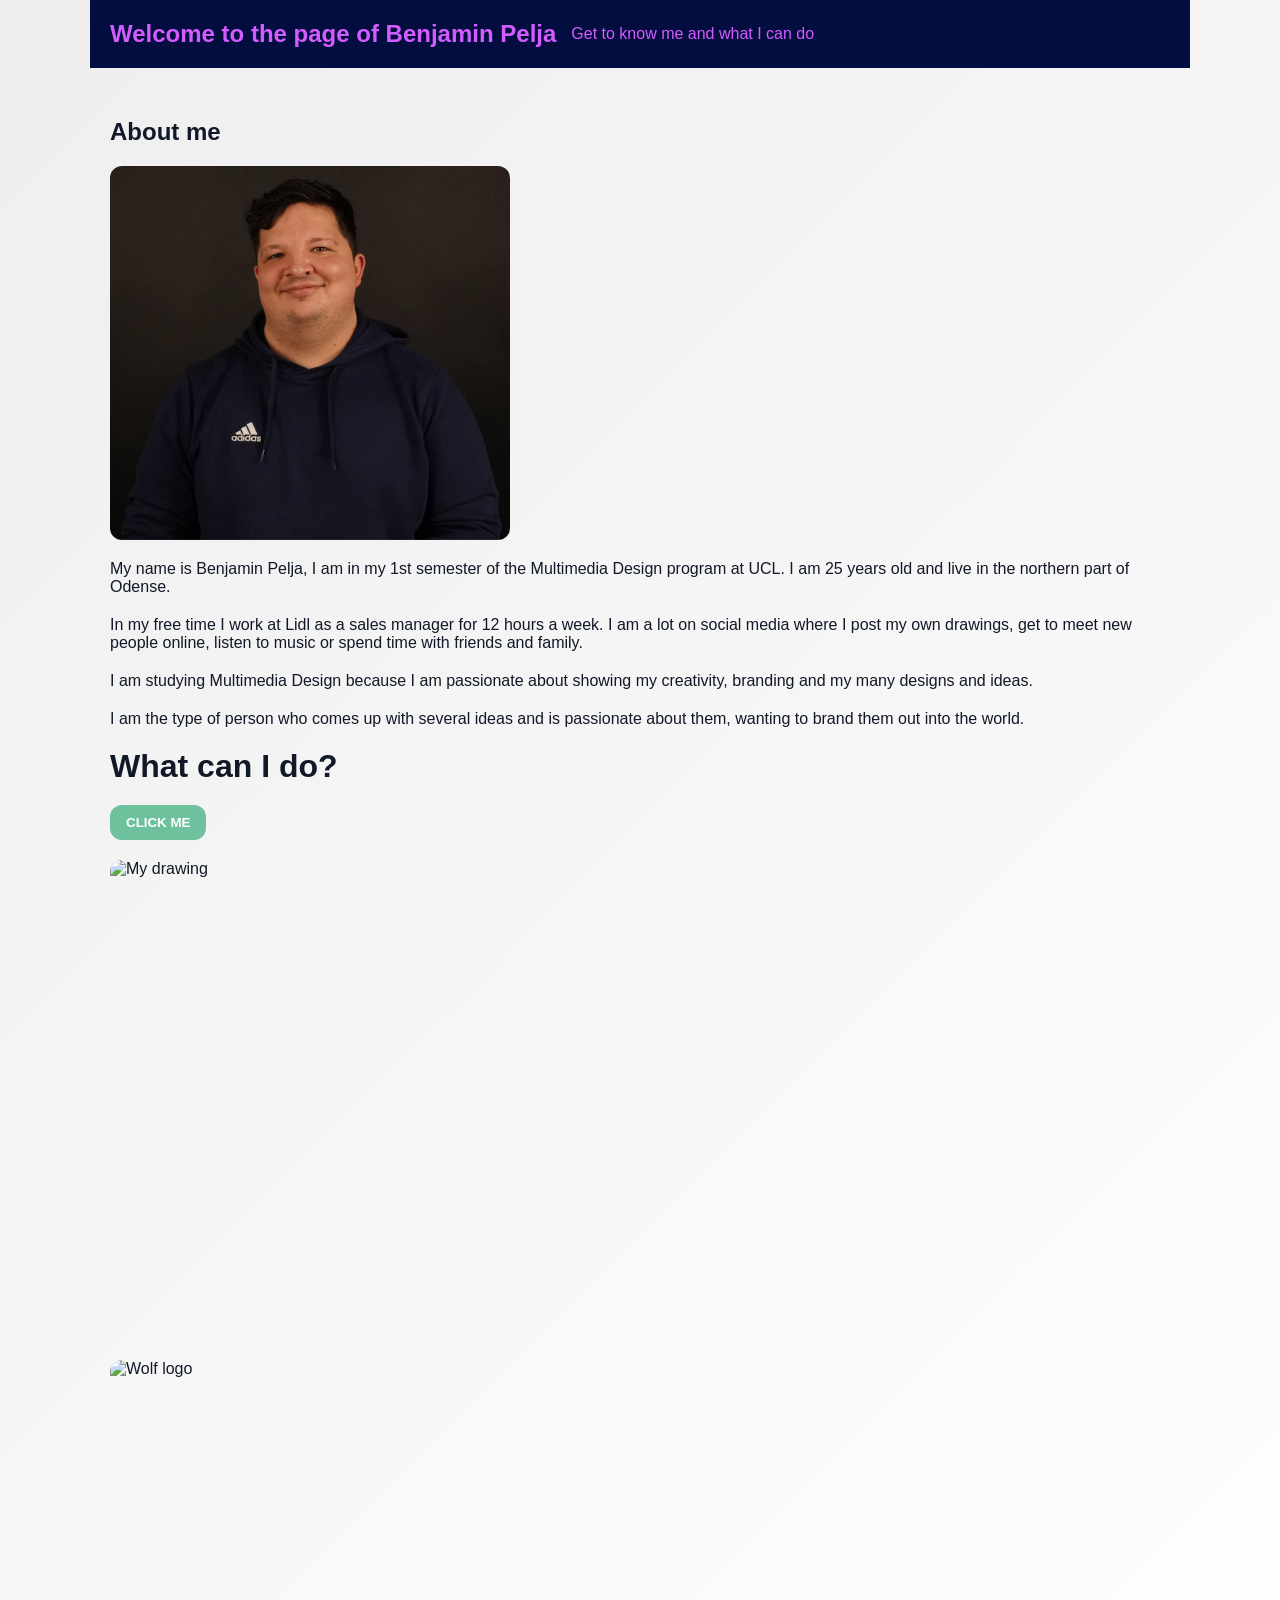
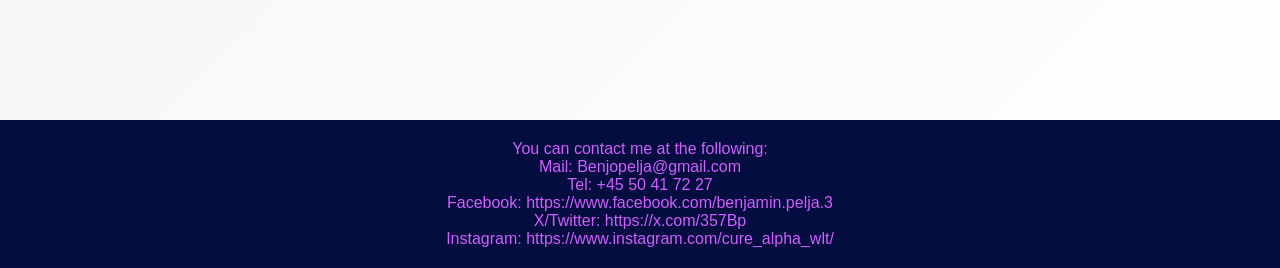
==== Project3./Index.html @ f9e0e4e5 "Add files via upload" ====
<!DOCTYPE html>
<html lang="da">
<head>
  <meta charset="UTF-8">
  <title>Min første hjemmeside</title>
  <link rel="stylesheet" href="Project3.css">
</head>

<body>
</body>
</html>

  <header>
    <h2>Welcome to the page of Benjamin Pelja</h2>
    <p>Get to know me and what I can do</p>
  </header>

  <main>
    <h2>About me</h2>

    <img src="Screenshot.png" alt="My picture" width="400" height="400">

    <p>
      My name is Benjamin Pelja, I am in my 1st semester of the Multimedia Design program at UCL.
      I am 25 years old and live in the northern part of Odense.
    </p>

    <p>
      In my free time I work at Lidl as a sales manager for 12 hours a week.
      I am a lot on social media where I post my own drawings, get to meet new people online,
      listen to music or spend time with friends and family.
    </p>

    <p>
      I am studying Multimedia Design because I am passionate about showing my creativity,
      branding and my many designs and ideas.
    </p>

    <p>
      I am the type of person who comes up with several ideas and is passionate about them,
      wanting to brand them out into the world.
    </p>

    <h1>What can I do?</h1>

    <a href="Project3E.html">
      <button>CLICK ME</button>
    </a>

    <div class="image-row">
      <img src="Chibi-malik.png" alt="My drawing" width="500" height="500">
      <img src="Wolf-logo.png" alt="Wolf logo" width="400" height="300">
    </div>
  </main>

  <footer>
    <p>You can contact me at the following:</p>
    <p>Mail: Benjopelja@gmail.com</p>
    <p>Tel: +45 50 41 72 27</p>
    <p>Facebook: https://www.facebook.com/benjamin.pelja.3</p>
    <p>X/Twitter: https://x.com/357Bp</p>
    <p>Instagram: https://www.instagram.com/cure_alpha_wlt/</p>
  </footer>

</body>
</html>
---- Project3./Project3.css ----
/* =========================
   GLOBAL SETTINGS
========================= */
:root {
  --primary: #040d3f;
  --accent: rgb(211, 92, 254);
  --background: #eeeeee;
  --card-bg: #ffffff;
  --radius: 14px;
  --transition: 300ms ease;
  font-family: Inter, Arial, sans-serif;
}

* {
  margin: 0;
  padding: 0;
  box-sizing: border-box;
}

/* =========================
   BODY
========================= */
body {
  min-height: 100vh;
  background: linear-gradient(135deg, var(--background), #ffffff);
  color: #111827;
  display: flex;
  flex-direction: column;
  align-items: center;
}

/* =========================
   HEADER
========================= */
header {
  width: 100%;
  max-width: 1100px;
  background: var(--primary);
  color: var(--accent);
  padding: 20px;
  display: flex;
  align-items: center;
  gap: 15px;
  margin-bottom: 30px;
}

header h1,
header h2,
header p {
  color: var(--accent);
}

/* =========================
   LOGO
========================= */
.logo {
  width: 56px;
  height: 56px;
  border-radius: 12px;
  background: #6ec19d;
  display: flex;
  align-items: center;
  justify-content: center;
  font-weight: bold;
  color: #fff;
}

/* =========================
   MAIN LAYOUT
========================= */
main {
  width: 100%;
  max-width: 1100px;
  padding: 20px;
  display: grid;
  gap: 20px;
}

/* =========================
   CARDS
========================= */
.card {
  background: var(--card-bg);
  border-radius: var(--radius);
  padding: 18px;
  box-shadow: 0 10px 30px rgba(0,0,0,0.12);
  transition: transform var(--transition);
}

.card:hover {
  transform: translateY(-6px);
}

.card h2 {
  margin-bottom: 10px;
}

.card p {
  line-height: 1.5;
}

/* =========================
   BADGES
========================= */
.badge {
  display: inline-block;
  padding: 6px 10px;
  border-radius: 999px;
  font-size: 0.8rem;
  font-weight: bold;
  border: 1px solid #6ec19d;
  margin-bottom: 10px;
}

/* =========================
   BUTTONS & LINKS
========================= */
a {
  text-decoration: none;
}

button,
.btn {
  padding: 10px 16px;
  border-radius: 12px;
  border: none;
  background: #6ec19d;
  color: white;
  font-weight: bold;
  cursor: pointer;
  transition: transform 0.2s ease, opacity 0.2s ease;
}

button:hover,
.btn:hover {
  transform: scale(1.05);
  opacity: 0.9;
}

/* =========================
   IMAGES & VIDEO
========================= */
img,
video {
  max-width: 100%;
  height: auto;
  border-radius: 12px;
  display: block;
}

/* =========================
   FOOTER
========================= */
footer {
  width: 100%;
  background: var(--primary);
  color: var(--accent);
  text-align: center;
  padding: 20px;
  margin-top: 40px;
}

/* =========================
   RESPONSIVE GRID
========================= */
@media (max-width: 900px) {
  main {
    grid-template-columns: repeat(2, 1fr);
  }
}

@media (max-width: 560px) {
  main {
    grid-template-columns: 1fr;
  }

  header {
    flex-direction: column;
    text-align: center;
  }
}

/* =========================
   ACCESSIBILITY
========================= */
:focus {
  outline: 3px solid var(--primary);
  outline-offset: 4px;
}
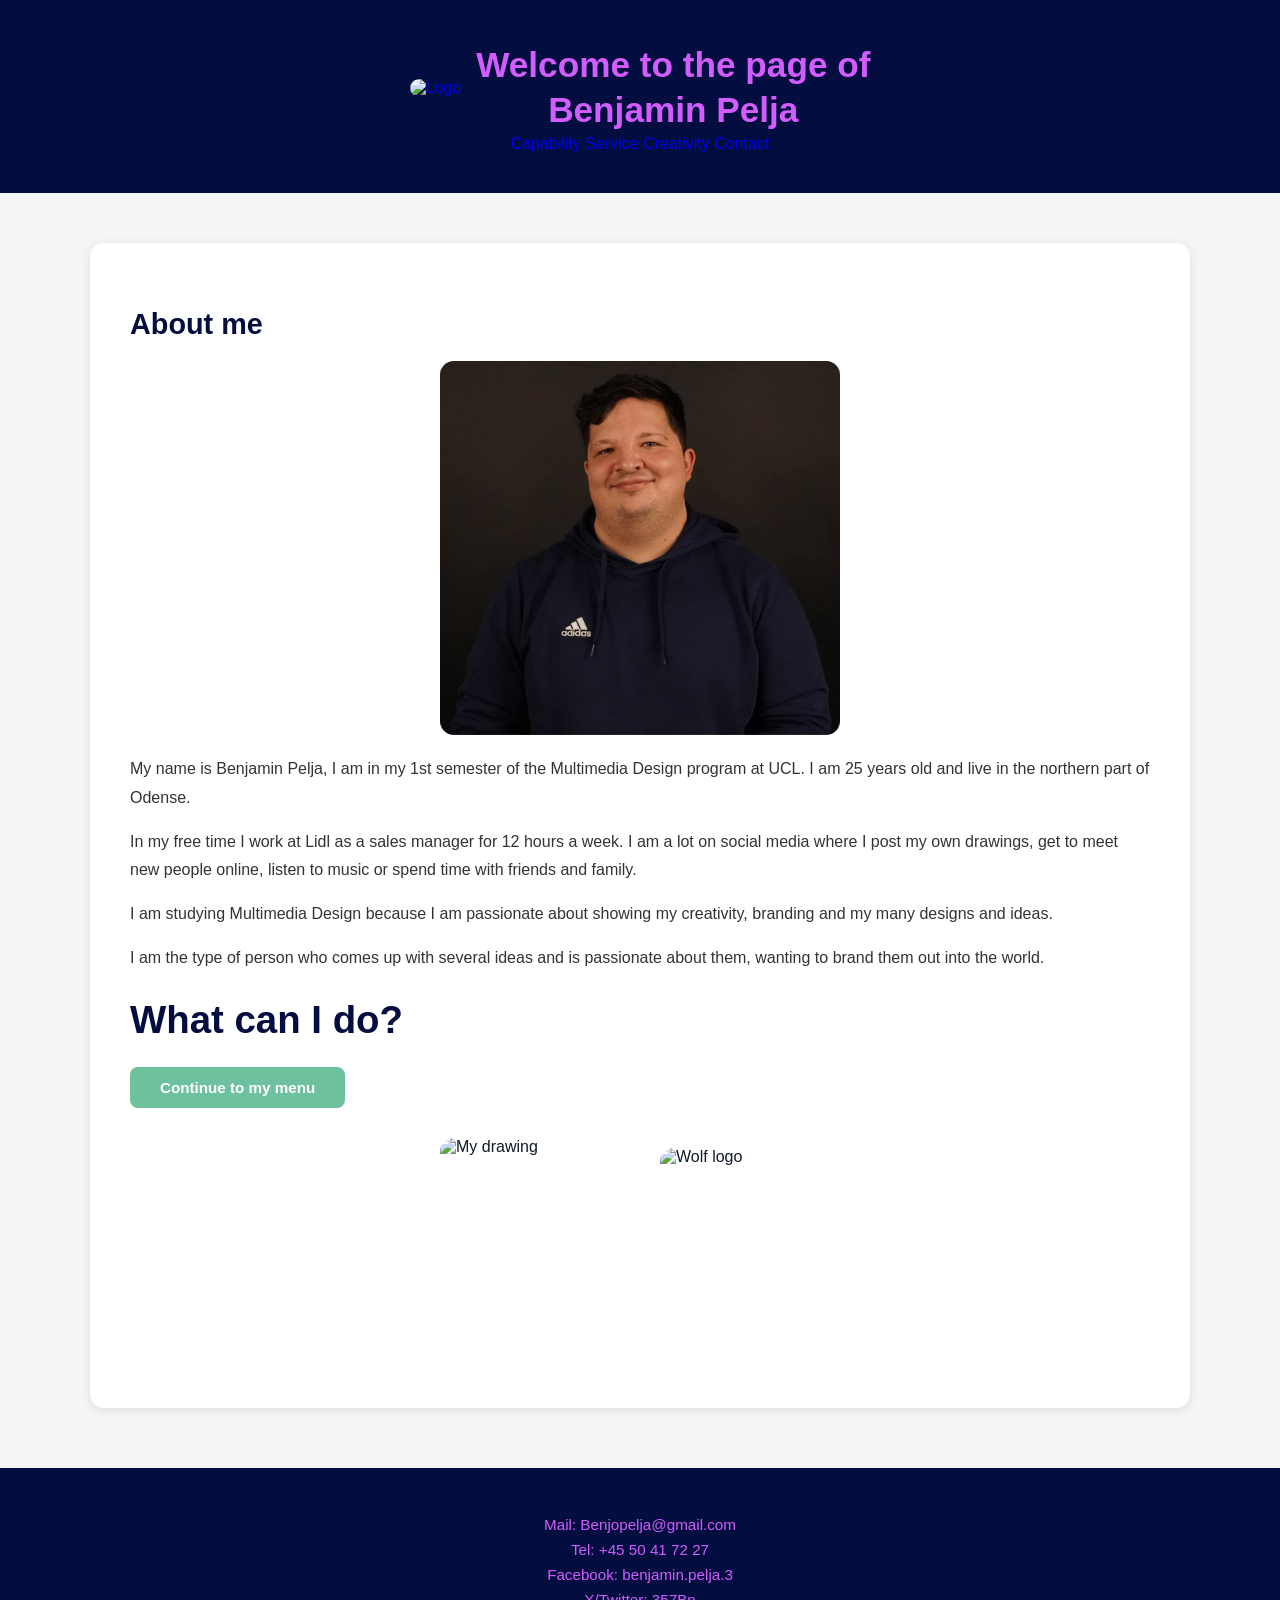
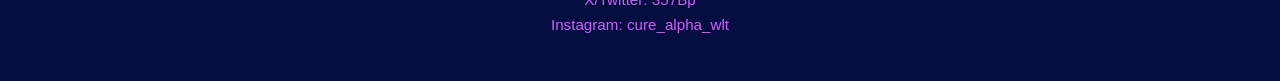
==== commit d3fcf4a4: "Update Index.html with language and content changes" ====
--- a/Project3./Index.html
+++ b/Project3./Index.html
@@ -1,41 +1,48 @@
 <!DOCTYPE html>
-<html lang="da">
+<html lang="en">
 <head>
   <meta charset="UTF-8">
-  <title>Min første hjemmeside</title>
+  <meta name="viewport" content="width=device-width, initial-scale=1">
+  <title>Min firste website</title>
   <link rel="stylesheet" href="Project3.css">
 </head>
 
 <body>
-</body>
-</html>
 
   <header>
-    <h2>Welcome to the page of Benjamin Pelja</h2>
-    <p>Get to know me and what I can do</p>
+    <div class="brand">
+      <a href="Index.html"><img src="Wolf-logo.png" class="logo-img" alt="Logo"></a>
+      <div>
+        <h2>Welcome to the page of</h2>
+        <h1>Benjamin Pelja</h1>
+      </div>
+    </div>
+    <nav class="header-nav">
+      <a href="Project3E3.html" class="nav-pill nav-yellow">Capability</a>
+      <a href="Project3E.html"  class="nav-pill nav-green">Service</a>
+      <a href="Project3E2.html" class="nav-pill nav-purple">Creativity</a>
+      <a href="Project3E4.html" class="nav-pill nav-red">Contact</a>
+    </nav>
   </header>
 
   <main>
     <h2>About me</h2>
 
-    <img src="Screenshot.png" alt="My picture" width="400" height="400">
+    <img src="Screenshot.png" alt="This is a picture of Benjamin Pelja smiling" width="400" height="400">
 
     <p>
       My name is Benjamin Pelja, I am in my 1st semester of the Multimedia Design program at UCL.
       I am 25 years old and live in the northern part of Odense.
     </p>
-
     <p>
       In my free time I work at Lidl as a sales manager for 12 hours a week.
       I am a lot on social media where I post my own drawings, get to meet new people online,
       listen to music or spend time with friends and family.
     </p>
-
     <p>
       I am studying Multimedia Design because I am passionate about showing my creativity,
       branding and my many designs and ideas.
     </p>
-
     <p>
       I am the type of person who comes up with several ideas and is passionate about them,
       wanting to brand them out into the world.
@@ -44,22 +51,21 @@
     <h1>What can I do?</h1>
 
     <a href="Project3E.html">
-      <button>CLICK ME</button>
+      <button>Continue to my menu</button>
     </a>
 
     <div class="image-row">
-      <img src="Chibi-malik.png" alt="My drawing" width="500" height="500">
-      <img src="Wolf-logo.png" alt="Wolf logo" width="400" height="300">
+      <img src="Chibi-malik.png" alt="My drawing" width="200" height="200">
+      <img src="Wolf-logo.png"   alt="Wolf logo"  width="180" height="180">
     </div>
   </main>
 
   <footer>
-    <p>You can contact me at the following:</p>
     <p>Mail: Benjopelja@gmail.com</p>
     <p>Tel: +45 50 41 72 27</p>
-    <p>Facebook: https://www.facebook.com/benjamin.pelja.3</p>
-    <p>X/Twitter: https://x.com/357Bp</p>
-    <p>Instagram: https://www.instagram.com/cure_alpha_wlt/</p>
+    <p>Facebook: benjamin.pelja.3</p>
+    <p>X/Twitter: 357Bp</p>
+    <p>Instagram: cure_alpha_wlt</p>
   </footer>
 
 </body>
--- a/Project3./Project3.css
+++ b/Project3./Project3.css
@@ -4,7 +4,7 @@
 :root {
   --primary: #040d3f;
   --accent: rgb(211, 92, 254);
-  --background: #eeeeee;
+  --background: #f5f5f5;
   --card-bg: #ffffff;
   --radius: 14px;
   --transition: 300ms ease;
@@ -17,16 +17,19 @@
   box-sizing: border-box;
 }
 
+html {
+  scroll-behavior: smooth;
+}
+
 /* =========================
    BODY
 ========================= */
 body {
   min-height: 100vh;
-  background: linear-gradient(135deg, var(--background), #ffffff);
+  background: var(--background);
   color: #111827;
-  display: flex;
-  flex-direction: column;
-  align-items: center;
+  margin: 0;
+  padding: 0;
 }
 
 /* =========================
@@ -34,20 +37,33 @@
 ========================= */
 header {
   width: 100%;
-  max-width: 1100px;
   background: var(--primary);
   color: var(--accent);
-  padding: 20px;
+  padding: 30px 20px;
+  text-align: center;
+  margin: 0;
+}
+
+header h1,
+header h2 {
+  color: var(--accent);
+  margin: 5px 0;
+  font-size: 1.8rem;
+}
+
+header p {
+  color: var(--accent);
+  margin: 5px 0;
+  font-size: 1rem;
+}
+
+/* Brand wrapper for logo pages */
+.brand {
   display: flex;
   align-items: center;
+  justify-content: center;
   gap: 15px;
-  margin-bottom: 30px;
-}
-
-header h1,
-header h2,
-header p {
-  color: var(--accent);
+  flex-wrap: wrap;
 }
 
 /* =========================
@@ -63,17 +79,89 @@
   justify-content: center;
   font-weight: bold;
   color: #fff;
+  font-size: 1.5rem;
+  flex-shrink: 0;
 }
 
 /* =========================
    MAIN LAYOUT
 ========================= */
 main {
-  width: 100%;
-  max-width: 1100px;
+  max-width: 900px;
+  margin: 40px auto;
   padding: 20px;
+  background: white;
+  border-radius: var(--radius);
+  box-shadow: 0 2px 10px rgba(0,0,0,0.1);
+}
+
+main h1,
+main h2 {
+  color: var(--primary);
+  margin: 25px 0 15px 0;
+}
+
+main h1 {
+  font-size: 2rem;
+}
+
+main h2 {
+  font-size: 1.6rem;
+}
+
+main p {
+  line-height: 1.8;
+  margin-bottom: 15px;
+  font-size: 1rem;
+  color: #333;
+}
+
+main > img {
+  display: block;
+  margin: 20px auto;
+  max-width: 400px;
+  border-radius: var(--radius);
+}
+
+/* =========================
+   IMAGE ROW (Side 1)
+========================= */
+.image-row {
+  display: flex;
+  gap: 20px;
+  justify-content: center;
+  align-items: center;
+  flex-wrap: wrap;
+  margin: 30px 0;
+}
+
+.image-row img {
+  max-width: 100%;
+  height: auto;
+}
+
+/* =========================
+   GRID-3 LAYOUT (Side 2)
+========================= */
+.grid-3 {
   display: grid;
+  grid-template-columns: 1fr;
   gap: 20px;
+  max-width: 1200px;
+  margin: 0 auto;
+  padding: 20px;
+}
+
+@media (min-width: 768px) {
+  .grid-3 {
+    grid-template-columns: repeat(2, 1fr);
+  }
+}
+
+@media (min-width: 1024px) {
+  .grid-3 {
+    grid-template-columns: repeat(3, 1fr);
+  }
 }
 
 /* =========================
@@ -82,21 +170,27 @@
 .card {
   background: var(--card-bg);
   border-radius: var(--radius);
-  padding: 18px;
-  box-shadow: 0 10px 30px rgba(0,0,0,0.12);
-  transition: transform var(--transition);
+  padding: 25px;
+  box-shadow: 0 4px 15px rgba(0,0,0,0.1);
+  transition: transform var(--transition), box-shadow var(--transition);
+  text-align: center;
 }
 
 .card:hover {
-  transform: translateY(-6px);
+  transform: translateY(-5px);
+  box-shadow: 0 8px 25px rgba(0,0,0,0.15);
 }
 
 .card h2 {
-  margin-bottom: 10px;
+  color: var(--primary);
+  font-size: 1.4rem;
+  margin: 10px 0;
 }
 
 .card p {
-  line-height: 1.5;
+  line-height: 1.6;
+  margin: 10px 0 20px 0;
+  color: #555;
 }
 
 /* =========================
@@ -104,11 +198,12 @@
 ========================= */
 .badge {
   display: inline-block;
-  padding: 6px 10px;
+  padding: 6px 12px;
   border-radius: 999px;
-  font-size: 0.8rem;
+  font-size: 0.85rem;
   font-weight: bold;
-  border: 1px solid #6ec19d;
+  border: 2px solid #6ec19d;
+  color: #6ec19d;
   margin-bottom: 10px;
 }
 
@@ -121,20 +216,152 @@
 
 button,
 .btn {
-  padding: 10px 16px;
-  border-radius: 12px;
+  display: inline-block;
+  padding: 12px 30px;
+  border-radius: 8px;
   border: none;
   background: #6ec19d;
   color: white;
   font-weight: bold;
+  font-size: 0.95rem;
   cursor: pointer;
-  transition: transform 0.2s ease, opacity 0.2s ease;
+  transition: all 0.2s ease;
+  margin-top: 10px;
 }
 
 button:hover,
 .btn:hover {
+  background: #5da889;
   transform: scale(1.05);
-  opacity: 0.9;
+}
+
+button:active,
+.btn:active {
+  transform: scale(0.98);
+}
+
+/* =========================
+   ART PAGE (Side 3)
+========================= */
+.art-page {
+  max-width: 1200px;
+  margin: 0 auto;
+  padding: 40px 20px;
+}
+
+.art-page h2 {
+  text-align: center;
+  font-size: 1.5rem;
+  margin-bottom: 40px;
+  color: var(--primary);
+}
+
+.art-gallery {
+  display: grid;
+  grid-template-columns: 1fr;
+  gap: 30px;
+  justify-items: center;
+}
+
+@media (min-width: 768px) {
+  .art-gallery {
+    grid-template-columns: repeat(2, 1fr);
+  }
+}
+
+@media (min-width: 1024px) {
+  .art-gallery {
+    grid-template-columns: repeat(3, 1fr);
+  }
+}
+
+.art-gallery img {
+  max-width: 100%;
+  height: auto;
+  border-radius: var(--radius);
+  box-shadow: 0 4px 15px rgba(0,0,0,0.1);
+}
+
+/* =========================
+   WORK PAGE (Side 4)
+========================= */
+.work-page {
+  max-width: 1200px;
+  margin: 0 auto;
+  padding: 40px 20px;
+  display: grid;
+  grid-template-columns: 1fr;
+  gap: 40px;
+}
+
+@media (min-width: 768px) {
+  .work-page {
+    grid-template-columns: repeat(2, 1fr);
+  }
+}
+
+@media (min-width: 1200px) {
+  .work-page {
+    grid-template-columns: repeat(3, 1fr);
+  }
+}
+
+.work {
+  background: var(--card-bg);
+  border-radius: var(--radius);
+  padding: 30px;
+  box-shadow: 0 4px 15px rgba(0,0,0,0.1);
+  text-align: center;
+  transition: transform var(--transition);
+}
+
+.work:hover {
+  transform: translateY(-5px);
+  box-shadow: 0 8px 25px rgba(0,0,0,0.15);
+}
+
+.work h2 {
+  color: var(--primary);
+  font-size: 1.5rem;
+  margin-bottom: 15px;
+}
+
+.work p {
+  line-height: 1.6;
+  margin-bottom: 20px;
+  color: #555;
+}
+
+.work img,
+.work video {
+  max-width: 100%;
+  height: auto;
+  margin: 0 auto;
+  border-radius: var(--radius);
+}
+
+/* =========================
+   CONTACT PAGE (Side 5)
+========================= */
+.contact-page {
+  max-width: 1200px;
+  margin: 0 auto;
+  padding: 40px 20px;
+  display: grid;
+  grid-template-columns: 1fr;
+  gap: 25px;
+}
+
+@media (min-width: 768px) {
+  .contact-page {
+    grid-template-columns: repeat(2, 1fr);
+  }
+}
+
+@media (min-width: 1024px) {
+  .contact-page {
+    grid-template-columns: repeat(3, 1fr);
+  }
 }
 
 /* =========================
@@ -144,7 +371,7 @@
 video {
   max-width: 100%;
   height: auto;
-  border-radius: 12px;
+  border-radius: var(--radius);
   display: block;
 }
 
@@ -156,27 +383,87 @@
   background: var(--primary);
   color: var(--accent);
   text-align: center;
-  padding: 20px;
-  margin-top: 40px;
-}
-
-/* =========================
-   RESPONSIVE GRID
-========================= */
-@media (max-width: 900px) {
+  padding: 30px 20px;
+  margin-top: 60px;
+}
+
+footer p {
+  margin: 8px 0;
+  font-size: 0.95rem;
+  color: var(--accent);
+}
+
+/* =========================
+   MOBILE OPTIMIZATION
+========================= */
+@media (max-width: 767px) {
+  header {
+    padding: 20px 15px;
+  }
+
+  header h1,
+  header h2 {
+    font-size: 1.4rem;
+  }
+
+  .brand {
+    flex-direction: column;
+  }
+
   main {
-    grid-template-columns: repeat(2, 1fr);
-  }
-}
-
-@media (max-width: 560px) {
+    margin: 20px 10px;
+    padding: 15px;
+  }
+
+  main h1 {
+    font-size: 1.6rem;
+  }
+
+  main h2 {
+    font-size: 1.3rem;
+  }
+
+  .card,
+  .work {
+    padding: 20px;
+  }
+
+  button,
+  .btn {
+    width: 100%;
+    padding: 15px;
+  }
+}
+
+/* =========================
+   DESKTOP OPTIMIZATION
+========================= */
+@media (min-width: 1200px) {
+  header {
+    padding: 40px 30px;
+  }
+
+  header h1,
+  header h2 {
+    font-size: 2.2rem;
+  }
+
   main {
-    grid-template-columns: 1fr;
-  }
-
-  header {
-    flex-direction: column;
-    text-align: center;
+    max-width: 1100px;
+    padding: 40px;
+    margin: 50px auto;
+  }
+
+  main h1 {
+    font-size: 2.4rem;
+  }
+
+  main h2 {
+    font-size: 1.8rem;
+  }
+
+  footer {
+    padding: 40px 30px;
   }
 }
 
@@ -184,6 +471,10 @@
    ACCESSIBILITY
 ========================= */
 :focus {
-  outline: 3px solid var(--primary);
-  outline-offset: 4px;
-}
+  outline: 3px solid var(--accent);
+  outline-offset: 3px;
+}
+
+:focus:not(:focus-visible) {
+  outline: none;
+}
